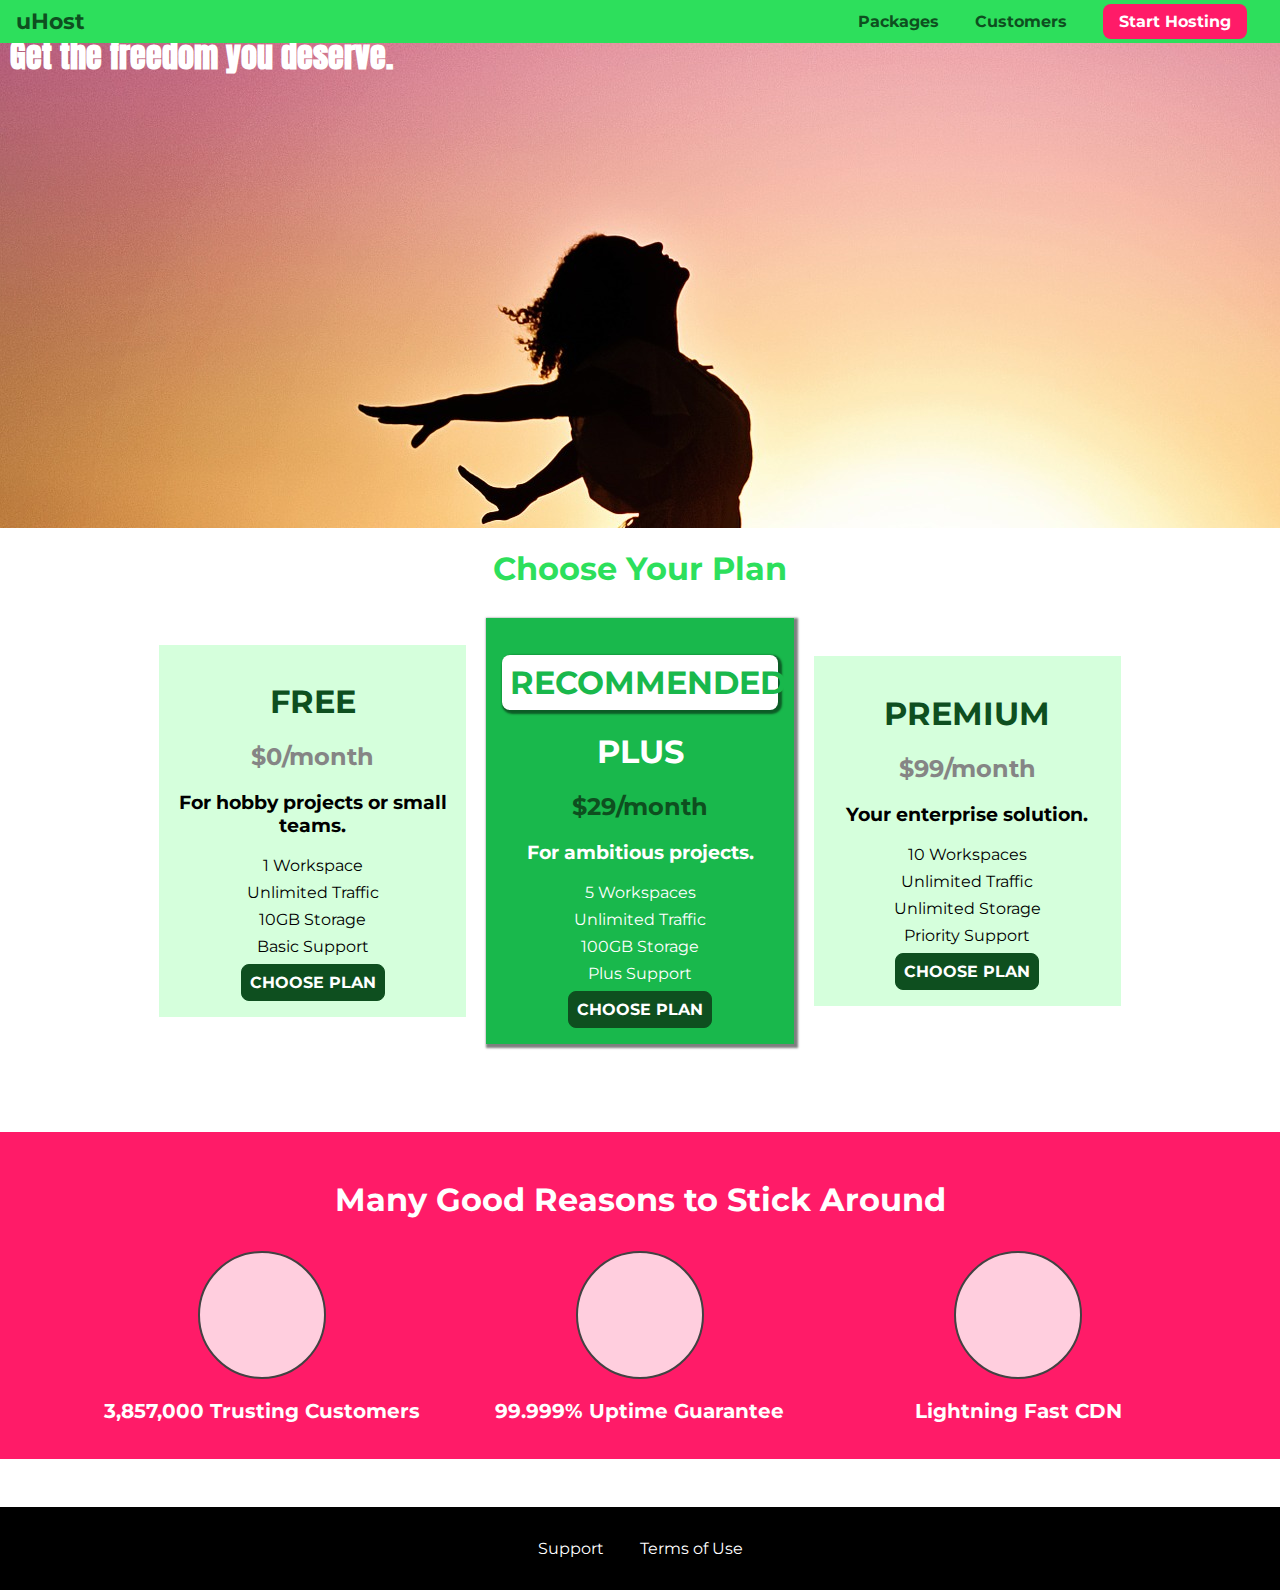
==== 06-Positioning-Elements-with-CSS/index.html @ c79cb206 "06-Positioning-Elements-with-CSS" ====
<!DOCTYPE html>
<html lang="en">

<head>
    <meta charset="UTF-8">
    <meta http-equiv="X-UA-Compatible" content="ie=edge">
    <title>uHost</title>
    <link rel="shortcut icon" href="favicon.png">
    <link href="https://fonts.googleapis.com/css?family=Anton" rel="stylesheet">
    <link href="https://fonts.googleapis.com/css?family=Montserrat:400,700" rel="stylesheet">
    <link rel="stylesheet" href="shared.css">
    <link rel="stylesheet" href="main.css">
</head>

<body>
    <header class="main-header">
        <div>
            <a href="index.html" class="main-header__brand">
                uHost
            </a>
        </div>
        <nav class="main-nav">
            <ul class="main-nav__items">
                <li class="main-nav__item">
                    <a href="packages/index.html">Packages</a>
                </li>
                <li class="main-nav__item">
                    <a href="customers/index.html">Customers</a>
                </li>
                <li class="main-nav__item main-nav__item--cta">
                    <a href="start-hosting/index.html">Start Hosting</a>
                </li>
            </ul>
        </nav>
    </header>
    <main>
        <section id="product-overview">
            <h1>Get the freedom you deserve.</h1>
        </section>
        <section id="plans">
            <h1 class="section-title">Choose Your Plan</h1>
            <div class="plan__list">
                <article class="plan">
                    <h1 class="plan__title">FREE</h1>
                    <h2 class="plan__price">$0/month</h2>
                    <h3>For hobby projects or small teams.</h3>
                    <ul class="plan__features">
                        <li class="plan__feature">1 Workspace</li>
                        <li class="plan__feature">Unlimited Traffic</li>
                        <li class="plan__feature">10GB Storage</li>
                        <li class="plan__feature">Basic Support</li>
                    </ul>
                    <div>
                        <button class="button">CHOOSE PLAN</button>
                    </div>
                </article>
                <article class="plan plan--highlighted">
                    <h1 class="plan__annotation">RECOMMENDED</h1>
                    <h1 class="plan__title">PLUS</h1>
                    <h2 class="plan__price">$29/month</h2>
                    <h3>For ambitious projects.</h3>
                    <ul class="plan__features">
                        <li class="plan__feature">5 Workspaces</li>
                        <li class="plan__feature">Unlimited Traffic</li>
                        <li class="plan__feature">100GB Storage</li>
                        <li class="plan__feature">Plus Support</li>
                    </ul>
                    <div>
                        <button class="button">CHOOSE PLAN</button>
                    </div>
                </article>
                <article class="plan">
                    <h1 class="plan__title">PREMIUM</h1>
                    <h2 class="plan__price">$99/month</h2>
                    <h3>Your enterprise solution.</h3>
                    <ul class="plan__features">
                        <li class="plan__feature">10 Workspaces</li>
                        <li class="plan__feature">Unlimited Traffic</li>
                        <li class="plan__feature">Unlimited Storage</li>
                        <li class="plan__feature">Priority Support</li>
                    </ul>
                    <div>
                        <button class="button">CHOOSE PLAN</button>
                    </div>
                </article>
            </div>
        </section>
        <section id="key-features">
            <h1 class="section-title">Many Good Reasons to Stick Around</h1>
            <ul class="key-feature__list">
                <li class="key-feature">
                    <div class="key-feature__image">

                    </div>
                    <p class="key-feature__description">3,857,000 Trusting Customers</p>
                </li>
                <li class="key-feature">
                    <div class="key-feature__image">

                    </div>
                    <p class="key-feature__description">99.999% Uptime Guarantee</p>
                </li>
                <li class="key-feature">
                    <div class="key-feature__image">

                    </div>
                    <p class="key-feature__description">Lightning Fast CDN</p>
                </li>
            </ul>
        </section>
    </main>
    <footer class="main-footer">
        <nav>
            <ul class="main-footer__links">
                <li class="main-footer__link">
                    <a href="#">Support</a>
                </li>
                <li class="main-footer__link">
                    <a href="#">Terms of Use</a>
                </li>
            </ul>
        </nav>
    </footer>
</body>

</html>
---- 06-Positioning-Elements-with-CSS/shared.css ----
* {
    box-sizing: border-box;
}

body {
    font-family: 'Montserrat', sans-serif;
    margin: 0;
}

.main-header {
    width: 100%;
    position: fixed;
    top: 0;
    left: 0;
    background: #2ddf5c;
    padding: 8px 16px;
    z-index: 1;
}

.main-header > div {
    display: inline-block;
    vertical-align: middle;
}

.main-header__brand {
    color: #0e4f1f;
    text-decoration: none;
    font-weight: bold;
    font-size: 22px;
}

.main-nav {
    display: inline-block;
    text-align: right;
    width: calc(100% - 74px);
    vertical-align: middle;
}

.main-nav__items {
    margin: 0;
    padding: 0;
    list-style: none;
}

.main-nav__item {
    display: inline-block;
    margin: 0 16px;
}

.main-nav__item a {
    text-decoration: none;
    color: #0e4f1f;
    font-weight: bold;
    padding: 3px 0;
}

.main-nav__item a:hover,
.main-nav__item a:active {
    color: white;
    border-bottom: 5px solid white;
}

.main-nav__item--cta a {
    color: white;
    background: #ff1b68;
    padding: 8px 16px;
    border-radius: 8px;
}

.main-nav__item--cta a:hover,
.main-nav__item--cta a:active {
    color: #ff1b68;
    background: white;
    border: none;
}

.main-footer {
    background: black;
    padding: 32px;
    margin-top: 48px;
}

.main-footer__links {
    list-style: none;
    margin: 0;
    padding: 0;
    text-align: center;
}

.main-footer__link {
    display: inline-block;
    margin: 0 16px;
}

.main-footer__link a {
    color: white;
    text-decoration: none;
}

.main-footer__link a:hover,
.main-footer__link a:active {
    color: #ccc;
}

.button {
    background: #0e4f1f;
    color: white;
    font: inherit;
    border: 1.5px solid #0e4f1f;
    padding: 8px;
    border-radius: 8px;
    font-weight: bold;
    cursor: pointer;
}

.button:hover,
.button:active {
    background: white;
    color: #0e4f1f;
}

.button:focus {
    outline: none;
}
---- 06-Positioning-Elements-with-CSS/main.css ----
#product-overview {
    background: url("freedom.jpg");
    width: 100%;
    height: 528px;
    padding: 10px;
}

.section-title {
    color: #2ddf5c;
    text-align: center;
}

#product-overview h1 {
    color: white;
    font-family: 'Anton', sans-serif;
}

.plan__list {
    width: 80%;
    margin: auto;
    text-align: center;
}

.plan {
    background: #d5ffdc;
    text-align: center;
    padding: 16px;
    margin: 8px;
    display: inline-block;
    width: 30%;
    vertical-align: middle;
}

.plan--highlighted {
    background: #19b84c;
    color: white;
    box-shadow: 2px 2px 2px 2px rgba(0, 0, 0, 0.5);
}

.plan__annotation {
    background: white;
    color: #19b84c;
    padding: 8px;
    box-shadow: 2px 2px 2px 2px rgba(0, 0, 0, 0.5);
    border-radius: 8px;
}

.plan__title {
    color: #0e4f1f;
}

.plan__price {
    color: #858585;
}

.plan--highlighted .plan__title {
    color: white;
}

.plan--highlighted .plan__price {
    color: #0e4f1f;
}

.plan__features {
    list-style: none;
    margin: 0;
    padding: 0;
}

.plan__feature {
    margin: 8px 0;
}

#key-features {
    background: #ff1b68;
    margin-top: 80px;
    padding: 16px;
}

#key-features .section-title {
    color: white;
    margin: 32px;
}

.key-feature__list {
    list-style: none;
    margin: 0;
    padding: 0;
    text-align: center;
}

.key-feature {
    display: inline-block;
    width: 30%;
    vertical-align: top;
}

.key-feature__image {
    background: #ffcede;
    width: 128px;
    height: 128px;
    border: 2px solid #424242;
    border-radius: 50%;
    margin: auto;
}

.key-feature__description {
    text-align: center;
    font-weight: bold;
    color: white;
    font-size: 20px;
}

/* h1 {
    font-family: sans-serif;
} */
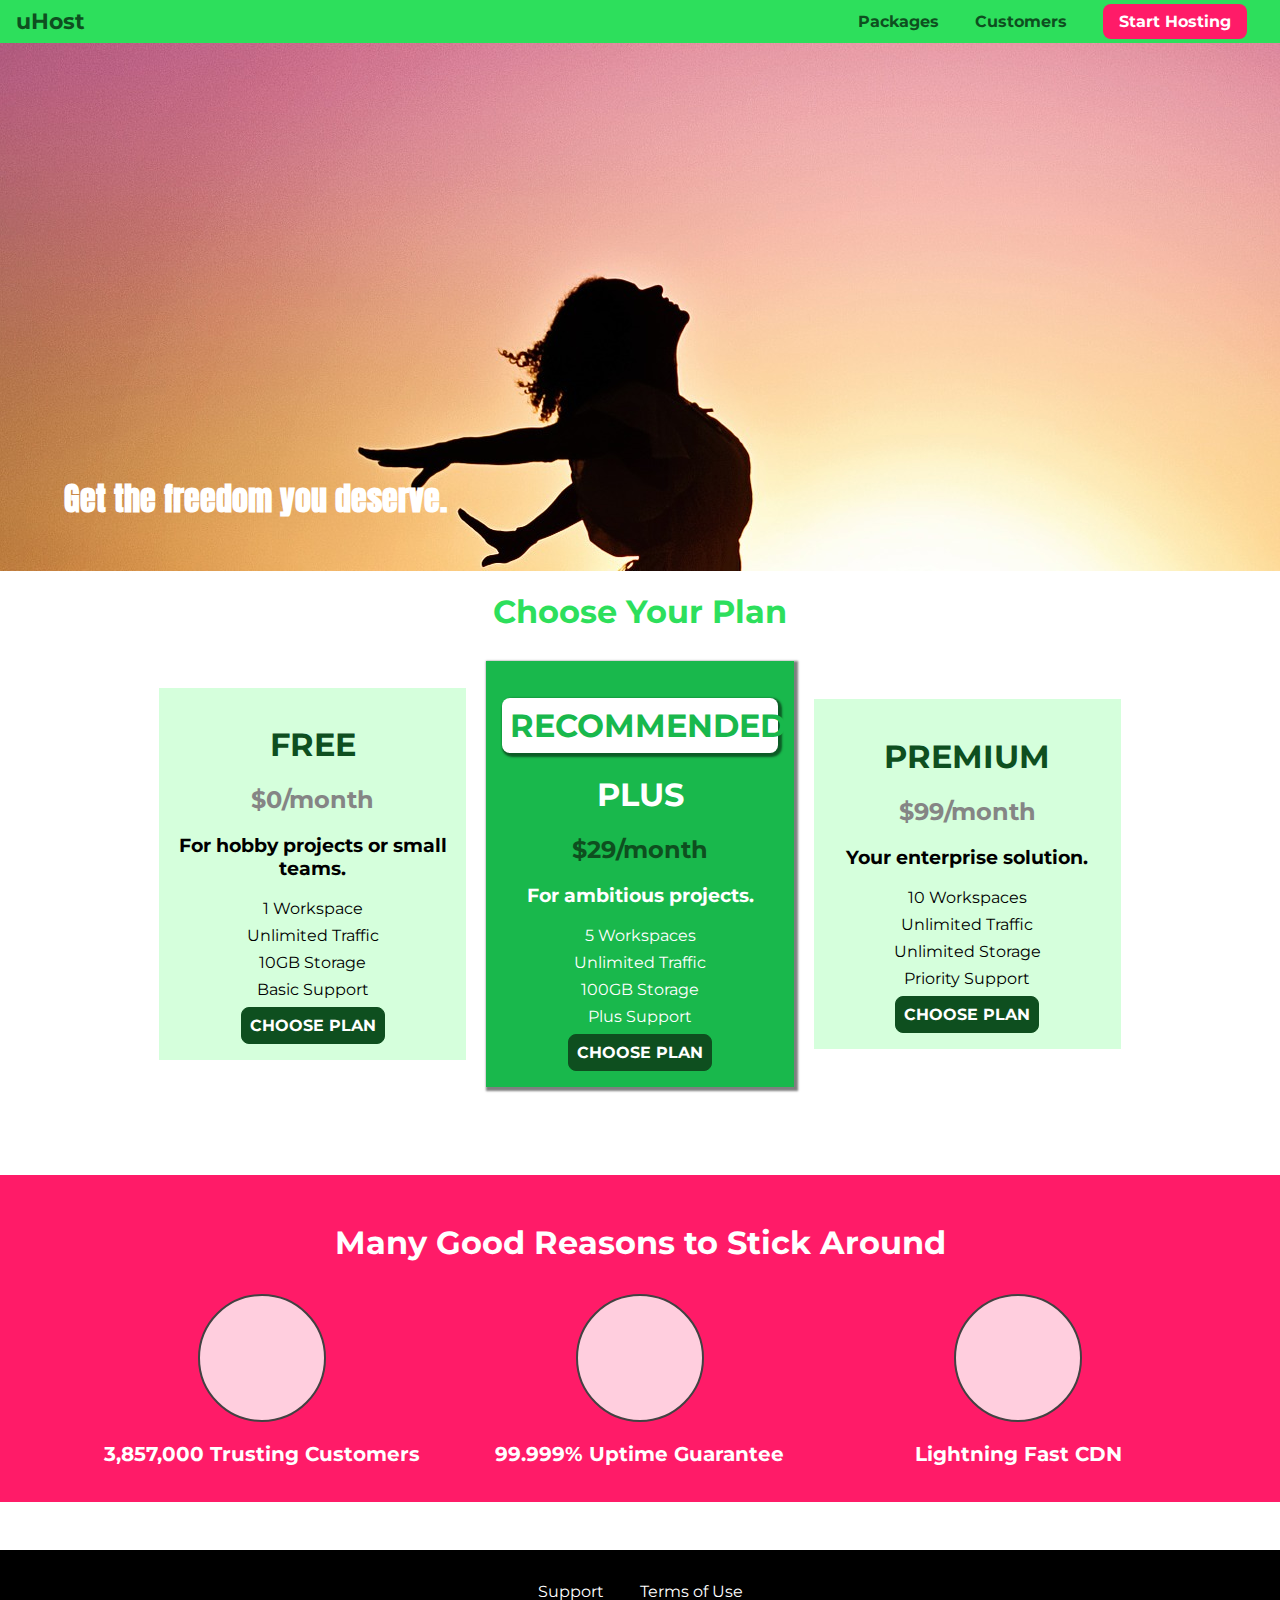
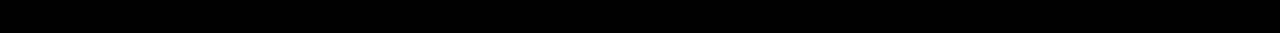
==== commit d5abcde5: "06 end" ====
--- a/06-Positioning-Elements-with-CSS/index.html
+++ b/06-Positioning-Elements-with-CSS/index.html
@@ -1,126 +1,116 @@
 <!DOCTYPE html>
 <html lang="en">
+  <head>
+    <meta charset="UTF-8" />
+    <meta http-equiv="X-UA-Compatible" content="ie=edge" />
+    <title>uHost</title>
+    <link rel="shortcut icon" href="favicon.png" />
+    <link href="https://fonts.googleapis.com/css?family=Anton" rel="stylesheet" />
+    <link href="https://fonts.googleapis.com/css?family=Montserrat:400,700" rel="stylesheet" />
+    <link rel="stylesheet" href="shared.css" />
+    <link rel="stylesheet" href="main.css" />
+  </head>
 
-<head>
-    <meta charset="UTF-8">
-    <meta http-equiv="X-UA-Compatible" content="ie=edge">
-    <title>uHost</title>
-    <link rel="shortcut icon" href="favicon.png">
-    <link href="https://fonts.googleapis.com/css?family=Anton" rel="stylesheet">
-    <link href="https://fonts.googleapis.com/css?family=Montserrat:400,700" rel="stylesheet">
-    <link rel="stylesheet" href="shared.css">
-    <link rel="stylesheet" href="main.css">
-</head>
-
-<body>
+  <body>
     <header class="main-header">
-        <div>
-            <a href="index.html" class="main-header__brand">
-                uHost
-            </a>
-        </div>
-        <nav class="main-nav">
-            <ul class="main-nav__items">
-                <li class="main-nav__item">
-                    <a href="packages/index.html">Packages</a>
-                </li>
-                <li class="main-nav__item">
-                    <a href="customers/index.html">Customers</a>
-                </li>
-                <li class="main-nav__item main-nav__item--cta">
-                    <a href="start-hosting/index.html">Start Hosting</a>
-                </li>
-            </ul>
-        </nav>
+      <div>
+        <a href="index.html" class="main-header__brand"> uHost </a>
+      </div>
+      <nav class="main-nav">
+        <ul class="main-nav__items">
+          <li class="main-nav__item">
+            <a href="packages/index.html">Packages</a>
+          </li>
+          <li class="main-nav__item">
+            <a href="customers/index.html">Customers</a>
+          </li>
+          <li class="main-nav__item main-nav__item--cta">
+            <a href="start-hosting/index.html">Start Hosting</a>
+          </li>
+        </ul>
+      </nav>
     </header>
     <main>
-        <section id="product-overview">
-            <h1>Get the freedom you deserve.</h1>
-        </section>
-        <section id="plans">
-            <h1 class="section-title">Choose Your Plan</h1>
-            <div class="plan__list">
-                <article class="plan">
-                    <h1 class="plan__title">FREE</h1>
-                    <h2 class="plan__price">$0/month</h2>
-                    <h3>For hobby projects or small teams.</h3>
-                    <ul class="plan__features">
-                        <li class="plan__feature">1 Workspace</li>
-                        <li class="plan__feature">Unlimited Traffic</li>
-                        <li class="plan__feature">10GB Storage</li>
-                        <li class="plan__feature">Basic Support</li>
-                    </ul>
-                    <div>
-                        <button class="button">CHOOSE PLAN</button>
-                    </div>
-                </article>
-                <article class="plan plan--highlighted">
-                    <h1 class="plan__annotation">RECOMMENDED</h1>
-                    <h1 class="plan__title">PLUS</h1>
-                    <h2 class="plan__price">$29/month</h2>
-                    <h3>For ambitious projects.</h3>
-                    <ul class="plan__features">
-                        <li class="plan__feature">5 Workspaces</li>
-                        <li class="plan__feature">Unlimited Traffic</li>
-                        <li class="plan__feature">100GB Storage</li>
-                        <li class="plan__feature">Plus Support</li>
-                    </ul>
-                    <div>
-                        <button class="button">CHOOSE PLAN</button>
-                    </div>
-                </article>
-                <article class="plan">
-                    <h1 class="plan__title">PREMIUM</h1>
-                    <h2 class="plan__price">$99/month</h2>
-                    <h3>Your enterprise solution.</h3>
-                    <ul class="plan__features">
-                        <li class="plan__feature">10 Workspaces</li>
-                        <li class="plan__feature">Unlimited Traffic</li>
-                        <li class="plan__feature">Unlimited Storage</li>
-                        <li class="plan__feature">Priority Support</li>
-                    </ul>
-                    <div>
-                        <button class="button">CHOOSE PLAN</button>
-                    </div>
-                </article>
+      <section id="product-overview">
+        <h1>Get the freedom you deserve.</h1>
+      </section>
+      <section id="plans">
+        <h1 class="section-title">Choose Your Plan</h1>
+        <div class="plan__list">
+          <article class="plan">
+            <h1 class="plan__title">FREE</h1>
+            <h2 class="plan__price">$0/month</h2>
+            <h3>For hobby projects or small teams.</h3>
+            <ul class="plan__features">
+              <li class="plan__feature">1 Workspace</li>
+              <li class="plan__feature">Unlimited Traffic</li>
+              <li class="plan__feature">10GB Storage</li>
+              <li class="plan__feature">Basic Support</li>
+            </ul>
+            <div>
+              <button class="button">CHOOSE PLAN</button>
             </div>
-        </section>
-        <section id="key-features">
-            <h1 class="section-title">Many Good Reasons to Stick Around</h1>
-            <ul class="key-feature__list">
-                <li class="key-feature">
-                    <div class="key-feature__image">
-
-                    </div>
-                    <p class="key-feature__description">3,857,000 Trusting Customers</p>
-                </li>
-                <li class="key-feature">
-                    <div class="key-feature__image">
-
-                    </div>
-                    <p class="key-feature__description">99.999% Uptime Guarantee</p>
-                </li>
-                <li class="key-feature">
-                    <div class="key-feature__image">
-
-                    </div>
-                    <p class="key-feature__description">Lightning Fast CDN</p>
-                </li>
+          </article>
+          <article class="plan plan--highlighted">
+            <h1 class="plan__annotation">RECOMMENDED</h1>
+            <h1 class="plan__title">PLUS</h1>
+            <h2 class="plan__price">$29/month</h2>
+            <h3>For ambitious projects.</h3>
+            <ul class="plan__features">
+              <li class="plan__feature">5 Workspaces</li>
+              <li class="plan__feature">Unlimited Traffic</li>
+              <li class="plan__feature">100GB Storage</li>
+              <li class="plan__feature">Plus Support</li>
             </ul>
-        </section>
+            <div>
+              <button class="button">CHOOSE PLAN</button>
+            </div>
+          </article>
+          <article class="plan">
+            <h1 class="plan__title">PREMIUM</h1>
+            <h2 class="plan__price">$99/month</h2>
+            <h3>Your enterprise solution.</h3>
+            <ul class="plan__features">
+              <li class="plan__feature">10 Workspaces</li>
+              <li class="plan__feature">Unlimited Traffic</li>
+              <li class="plan__feature">Unlimited Storage</li>
+              <li class="plan__feature">Priority Support</li>
+            </ul>
+            <div>
+              <button class="button">CHOOSE PLAN</button>
+            </div>
+          </article>
+        </div>
+      </section>
+      <section id="key-features">
+        <h1 class="section-title">Many Good Reasons to Stick Around</h1>
+        <ul class="key-feature__list">
+          <li class="key-feature">
+            <div class="key-feature__image"></div>
+            <p class="key-feature__description">3,857,000 Trusting Customers</p>
+          </li>
+          <li class="key-feature">
+            <div class="key-feature__image"></div>
+            <p class="key-feature__description">99.999% Uptime Guarantee</p>
+          </li>
+          <li class="key-feature">
+            <div class="key-feature__image"></div>
+            <p class="key-feature__description">Lightning Fast CDN</p>
+          </li>
+        </ul>
+      </section>
     </main>
     <footer class="main-footer">
-        <nav>
-            <ul class="main-footer__links">
-                <li class="main-footer__link">
-                    <a href="#">Support</a>
-                </li>
-                <li class="main-footer__link">
-                    <a href="#">Terms of Use</a>
-                </li>
-            </ul>
-        </nav>
+      <nav>
+        <ul class="main-footer__links">
+          <li class="main-footer__link">
+            <a href="#">Support</a>
+          </li>
+          <li class="main-footer__link">
+            <a href="#">Terms of Use</a>
+          </li>
+        </ul>
+      </nav>
     </footer>
-</body>
-
-</html>+  </body>
+</html>
--- a/06-Positioning-Elements-with-CSS/shared.css
+++ b/06-Positioning-Elements-with-CSS/shared.css
@@ -1,124 +1,124 @@
 * {
-    box-sizing: border-box;
+  box-sizing: border-box;
 }
 
 body {
-    font-family: 'Montserrat', sans-serif;
-    margin: 0;
+  font-family: "Montserrat", sans-serif;
+  margin: 0;
 }
 
 .main-header {
-    width: 100%;
-    position: fixed;
-    top: 0;
-    left: 0;
-    background: #2ddf5c;
-    padding: 8px 16px;
-    z-index: 1;
+  width: 100%;
+  position: fixed;
+  top: 0;
+  left: 0;
+  background: #2ddf5c;
+  padding: 8px 16px;
+  z-index: 2;
 }
 
 .main-header > div {
-    display: inline-block;
-    vertical-align: middle;
+  display: inline-block;
+  vertical-align: middle;
 }
 
 .main-header__brand {
-    color: #0e4f1f;
-    text-decoration: none;
-    font-weight: bold;
-    font-size: 22px;
+  color: #0e4f1f;
+  text-decoration: none;
+  font-weight: bold;
+  font-size: 22px;
 }
 
 .main-nav {
-    display: inline-block;
-    text-align: right;
-    width: calc(100% - 74px);
-    vertical-align: middle;
+  display: inline-block;
+  text-align: right;
+  width: calc(100% - 74px);
+  vertical-align: middle;
 }
 
 .main-nav__items {
-    margin: 0;
-    padding: 0;
-    list-style: none;
+  margin: 0;
+  padding: 0;
+  list-style: none;
 }
 
 .main-nav__item {
-    display: inline-block;
-    margin: 0 16px;
+  display: inline-block;
+  margin: 0 16px;
 }
 
 .main-nav__item a {
-    text-decoration: none;
-    color: #0e4f1f;
-    font-weight: bold;
-    padding: 3px 0;
+  text-decoration: none;
+  color: #0e4f1f;
+  font-weight: bold;
+  padding: 3px 0;
 }
 
 .main-nav__item a:hover,
 .main-nav__item a:active {
-    color: white;
-    border-bottom: 5px solid white;
+  color: white;
+  border-bottom: 5px solid white;
 }
 
 .main-nav__item--cta a {
-    color: white;
-    background: #ff1b68;
-    padding: 8px 16px;
-    border-radius: 8px;
+  color: white;
+  background: #ff1b68;
+  padding: 8px 16px;
+  border-radius: 8px;
 }
 
 .main-nav__item--cta a:hover,
 .main-nav__item--cta a:active {
-    color: #ff1b68;
-    background: white;
-    border: none;
+  color: #ff1b68;
+  background: white;
+  border: none;
 }
 
 .main-footer {
-    background: black;
-    padding: 32px;
-    margin-top: 48px;
+  background: black;
+  padding: 32px;
+  margin-top: 48px;
 }
 
 .main-footer__links {
-    list-style: none;
-    margin: 0;
-    padding: 0;
-    text-align: center;
+  list-style: none;
+  margin: 0;
+  padding: 0;
+  text-align: center;
 }
 
 .main-footer__link {
-    display: inline-block;
-    margin: 0 16px;
+  display: inline-block;
+  margin: 0 16px;
 }
 
 .main-footer__link a {
-    color: white;
-    text-decoration: none;
+  color: white;
+  text-decoration: none;
 }
 
 .main-footer__link a:hover,
 .main-footer__link a:active {
-    color: #ccc;
+  color: #ccc;
 }
 
 .button {
-    background: #0e4f1f;
-    color: white;
-    font: inherit;
-    border: 1.5px solid #0e4f1f;
-    padding: 8px;
-    border-radius: 8px;
-    font-weight: bold;
-    cursor: pointer;
+  background: #0e4f1f;
+  color: white;
+  font: inherit;
+  border: 1.5px solid #0e4f1f;
+  padding: 8px;
+  border-radius: 8px;
+  font-weight: bold;
+  cursor: pointer;
 }
 
 .button:hover,
 .button:active {
-    background: white;
-    color: #0e4f1f;
+  background: white;
+  color: #0e4f1f;
 }
 
 .button:focus {
-    outline: none;
+  outline: none;
 }
--- a/06-Positioning-Elements-with-CSS/main.css
+++ b/06-Positioning-Elements-with-CSS/main.css
@@ -1,119 +1,121 @@
-
-
 #product-overview {
-    background: url("freedom.jpg");
-    width: 100%;
-    height: 528px;
-    padding: 10px;
+  background: url("freedom.jpg");
+  width: 100%;
+  height: 528px;
+  padding: 10px;
+  margin-top: 43px;
+  position: relative;
 }
 
 .section-title {
-    color: #2ddf5c;
-    text-align: center;
+  color: #2ddf5c;
+  text-align: center;
 }
 
 #product-overview h1 {
-    color: white;
-    font-family: 'Anton', sans-serif;
+  color: white;
+  font-family: "Anton", sans-serif;
+  bottom: 5%;
+  left: 5%;
+  position: absolute;
 }
 
 .plan__list {
-    width: 80%;
-    margin: auto;
-    text-align: center;
+  width: 80%;
+  margin: auto;
+  text-align: center;
 }
 
 .plan {
-    background: #d5ffdc;
-    text-align: center;
-    padding: 16px;
-    margin: 8px;
-    display: inline-block;
-    width: 30%;
-    vertical-align: middle;
+  background: #d5ffdc;
+  text-align: center;
+  padding: 16px;
+  margin: 8px;
+  display: inline-block;
+  width: 30%;
+  vertical-align: middle;
 }
 
 .plan--highlighted {
-    background: #19b84c;
-    color: white;
-    box-shadow: 2px 2px 2px 2px rgba(0, 0, 0, 0.5);
+  background: #19b84c;
+  color: white;
+  box-shadow: 2px 2px 2px 2px rgba(0, 0, 0, 0.5);
 }
 
 .plan__annotation {
-    background: white;
-    color: #19b84c;
-    padding: 8px;
-    box-shadow: 2px 2px 2px 2px rgba(0, 0, 0, 0.5);
-    border-radius: 8px;
+  background: white;
+  color: #19b84c;
+  padding: 8px;
+  box-shadow: 2px 2px 2px 2px rgba(0, 0, 0, 0.5);
+  border-radius: 8px;
 }
 
 .plan__title {
-    color: #0e4f1f;
+  color: #0e4f1f;
 }
 
 .plan__price {
-    color: #858585;
+  color: #858585;
 }
 
 .plan--highlighted .plan__title {
-    color: white;
+  color: white;
 }
 
 .plan--highlighted .plan__price {
-    color: #0e4f1f;
+  color: #0e4f1f;
 }
 
 .plan__features {
-    list-style: none;
-    margin: 0;
-    padding: 0;
+  list-style: none;
+  margin: 0;
+  padding: 0;
 }
 
 .plan__feature {
-    margin: 8px 0;
+  margin: 8px 0;
 }
 
 #key-features {
-    background: #ff1b68;
-    margin-top: 80px;
-    padding: 16px;
+  background: #ff1b68;
+  margin-top: 80px;
+  padding: 16px;
 }
 
 #key-features .section-title {
-    color: white;
-    margin: 32px;
+  color: white;
+  margin: 32px;
 }
 
 .key-feature__list {
-    list-style: none;
-    margin: 0;
-    padding: 0;
-    text-align: center;
+  list-style: none;
+  margin: 0;
+  padding: 0;
+  text-align: center;
 }
 
 .key-feature {
-    display: inline-block;
-    width: 30%;
-    vertical-align: top;
+  display: inline-block;
+  width: 30%;
+  vertical-align: top;
 }
 
 .key-feature__image {
-    background: #ffcede;
-    width: 128px;
-    height: 128px;
-    border: 2px solid #424242;
-    border-radius: 50%;
-    margin: auto;
+  background: #ffcede;
+  width: 128px;
+  height: 128px;
+  border: 2px solid #424242;
+  border-radius: 50%;
+  margin: auto;
 }
 
 .key-feature__description {
-    text-align: center;
-    font-weight: bold;
-    color: white;
-    font-size: 20px;
+  text-align: center;
+  font-weight: bold;
+  color: white;
+  font-size: 20px;
 }
 
 /* h1 {
     font-family: sans-serif;
 } */
-
